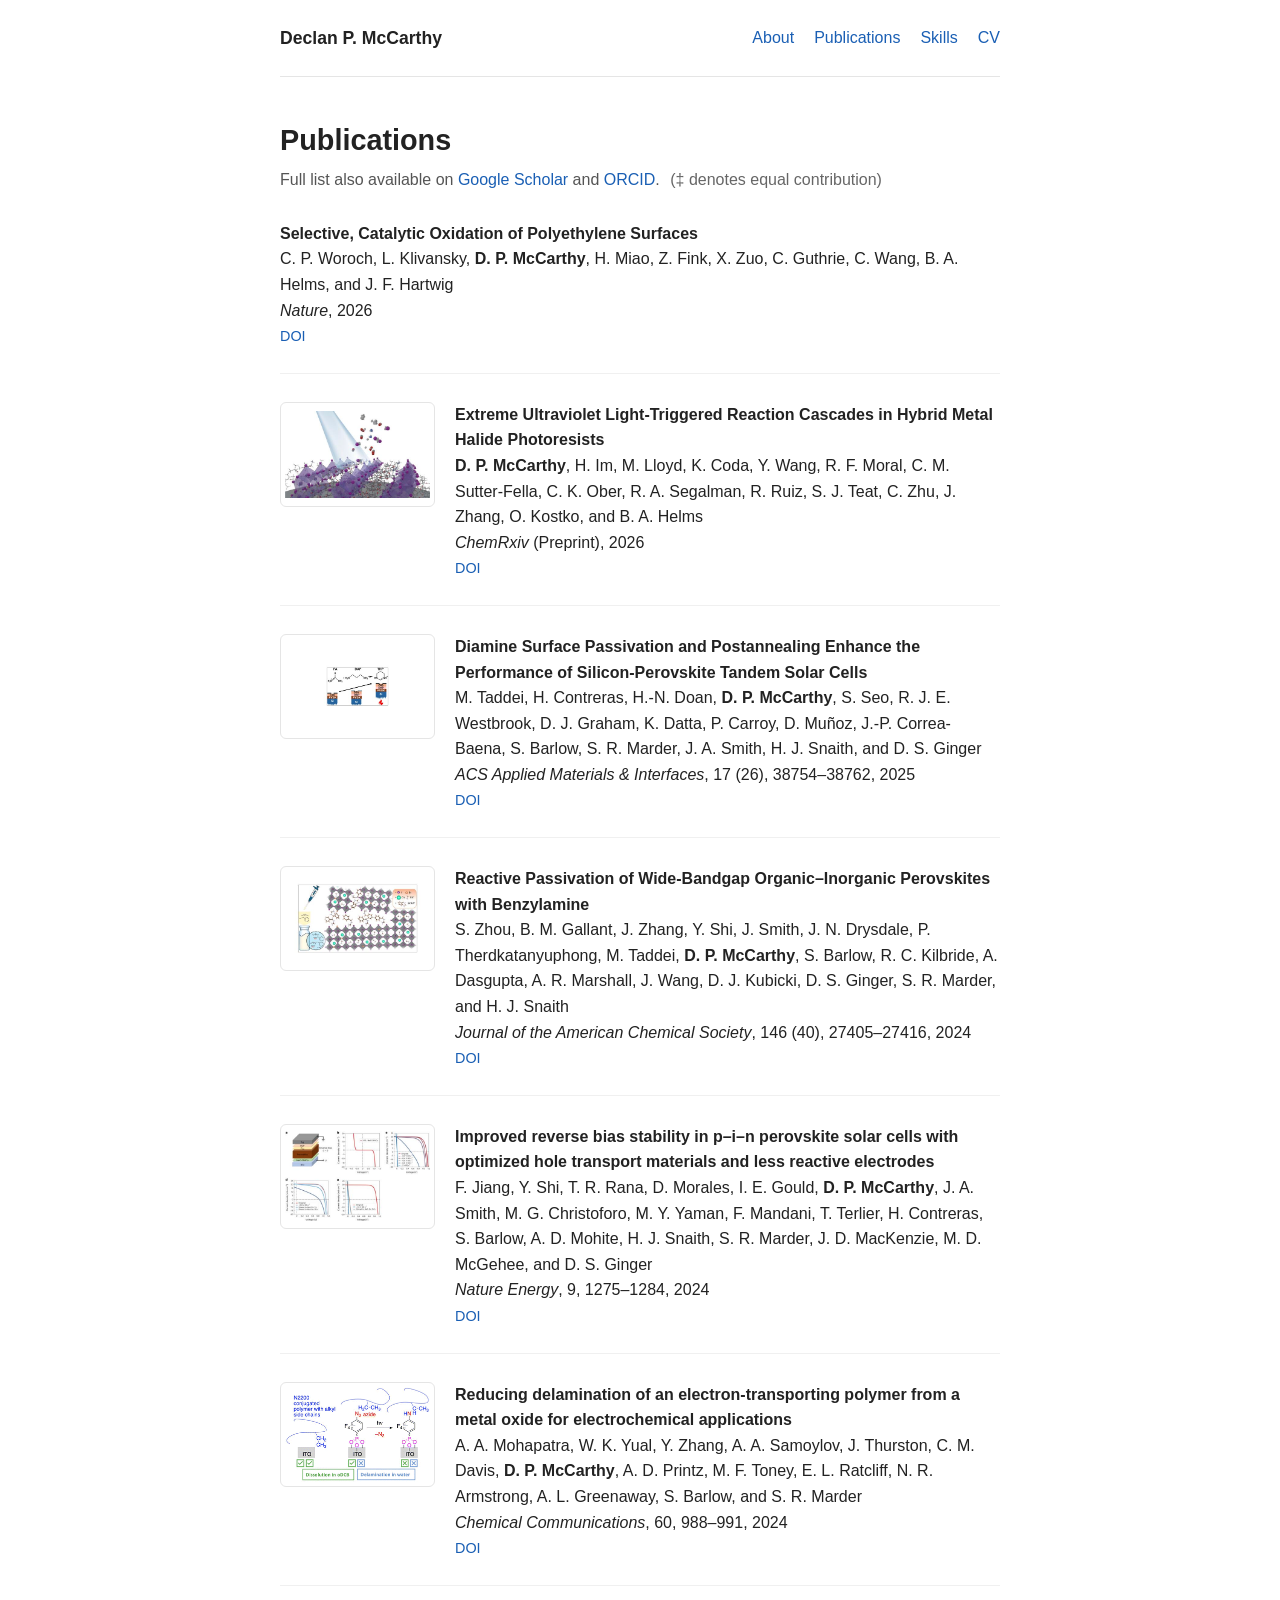
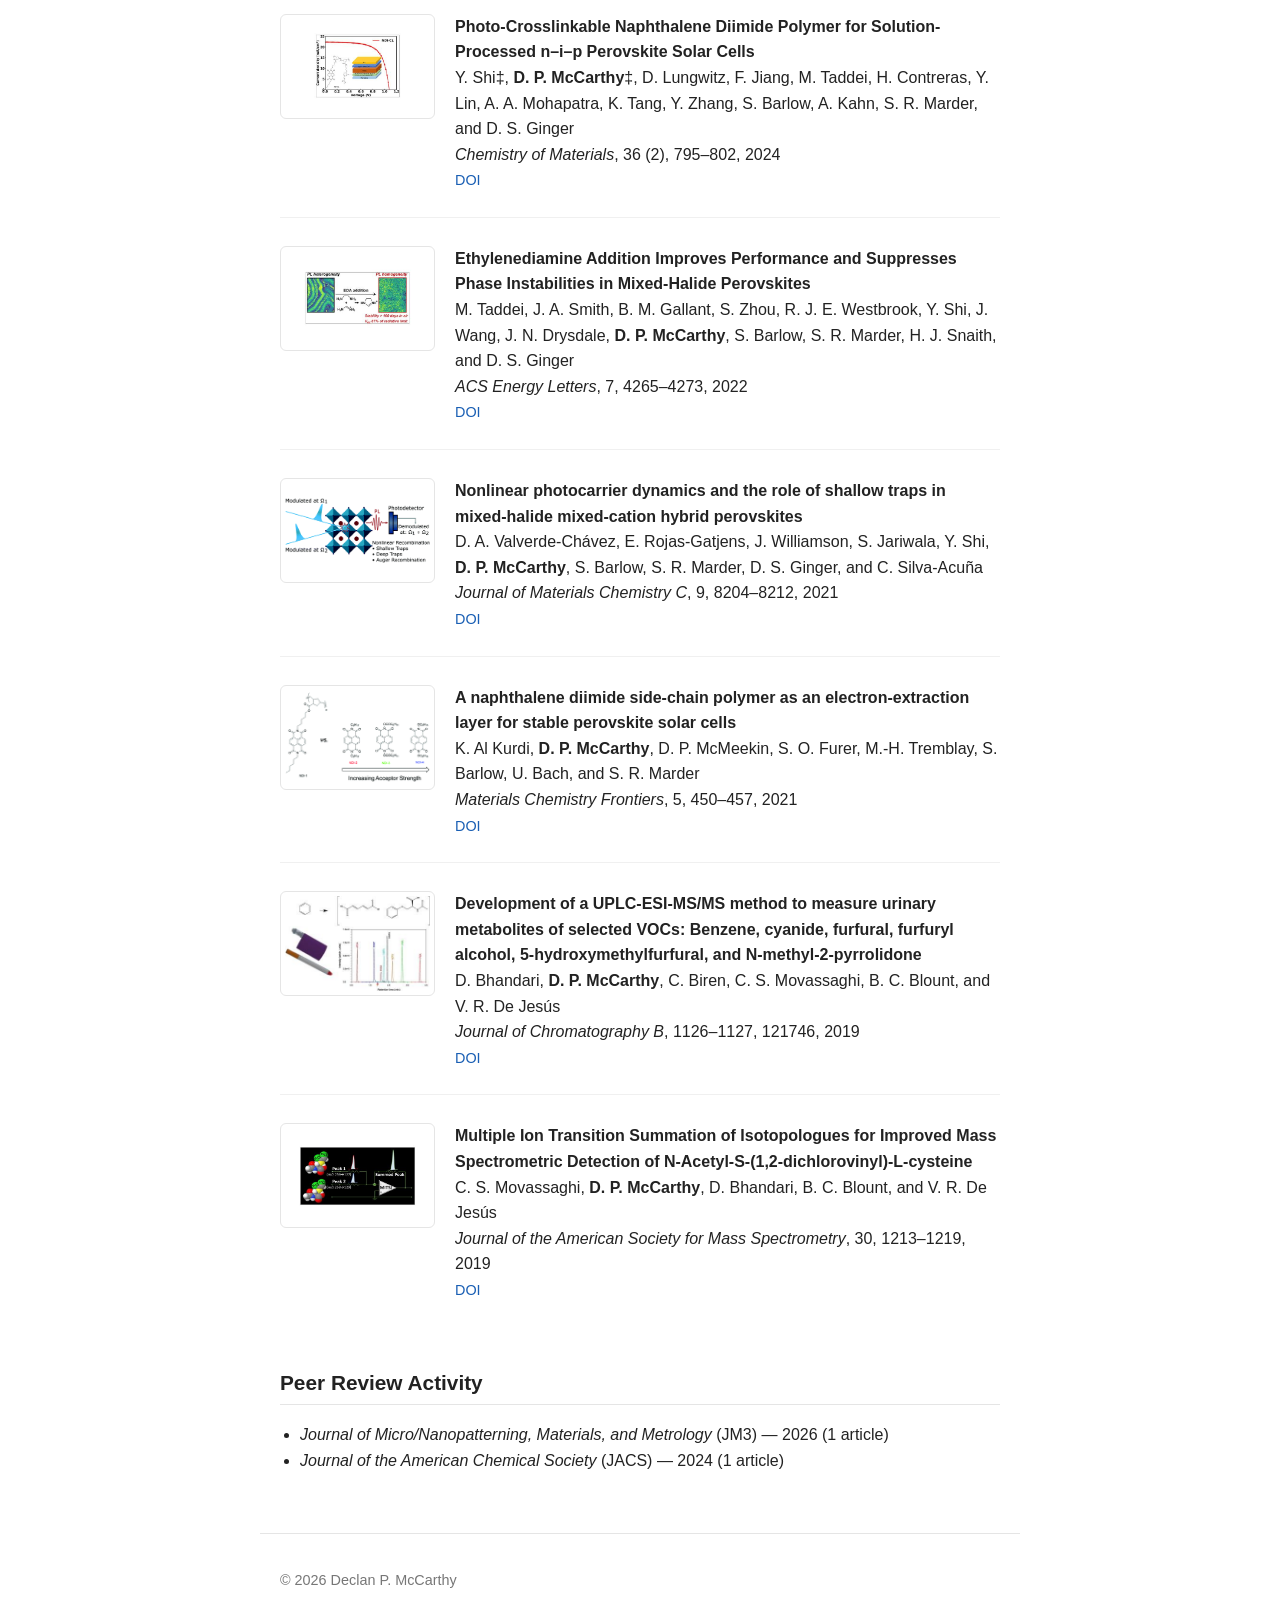
==== publications.html @ 2063ec50 "Add files via upload" ====
<!DOCTYPE html>
<html lang="en">
<head>
  <meta charset="UTF-8">
  <meta name="viewport" content="width=device-width, initial-scale=1.0">
  <title>Publications – Declan P. McCarthy</title>
  <meta name="description" content="Publications and peer-review activity of Declan P. McCarthy, PhD.">
  <link rel="canonical" href="https://declanpmccarthy.com/publications.html">
  <link rel="icon" href="favicon.svg" type="image/svg+xml">
  <meta property="og:type" content="website">
  <meta property="og:title" content="Publications – Declan P. McCarthy, PhD">
  <meta property="og:description" content="Publications and peer-review activity of Declan P. McCarthy, PhD.">
  <meta property="og:url" content="https://declanpmccarthy.com/publications.html">
  <meta property="og:image" content="https://declanpmccarthy.com/photo.jpg">
  <link rel="stylesheet" href="style.css">
</head>
<body>
  <header>
    <nav>
      <a href="index.html" class="site-name">Declan P. McCarthy</a>
      <ul>
        <li><a href="index.html">About</a></li>
        <li><a href="publications.html">Publications</a></li>
        <li><a href="skills.html">Skills</a></li>
        <li><a href="cv.pdf">CV</a></li>
      </ul>
    </nav>
  </header>

  <main>
    <h1 style="margin-top: 40px;">Publications</h1>
    <p class="tagline">
      Full list also available on
      <a href="https://scholar.google.com/citations?user=qD_bndUAAAAJ&hl=en">Google Scholar</a> and
      <a href="https://orcid.org/0000-0002-6381-3119">ORCID</a>.
      <span style="margin-left: 6px; color: #666;">(&ddagger; denotes equal contribution)</span>
    </p>

    <ul class="publications" id="publications-list" style="margin-top: 28px;">
      <li data-doi="10.1038/s41586-026-11255-3">
        <a href="https://doi.org/10.1038/s41586-026-11255-3" class="pub-toc-link" style="display: none;">
          <img src="images/toc-2026-nature.jpg" alt="TOC graphic for Selective, Catalytic Oxidation of Polyethylene Surfaces" class="pub-toc" onload="this.parentElement.style.display='block'" onerror="this.parentElement.style.display='none'">
        </a>
        <div class="pub-content">
          <span class="pub-title">Selective, Catalytic Oxidation of Polyethylene Surfaces</span><br>
          C. P. Woroch, L. Klivansky, <strong>D. P. McCarthy</strong>, H. Miao, Z. Fink, X. Zuo, C. Guthrie, C. Wang, B. A. Helms, and J. F. Hartwig<br>
          <span class="pub-venue">Nature</span>, 2026<br>
          <span class="pub-links">
            <a href="https://doi.org/10.1038/s41586-026-11255-3">DOI</a>
          </span>
        </div>
      </li>

      <li data-doi="10.26434/chemrxiv.15003505/v1">
        <a href="https://doi.org/10.26434/chemrxiv.15003505/v1" class="pub-toc-link">
          <img src="images/toc-2026-chemrxiv.jpg" alt="TOC graphic for Extreme Ultraviolet Light-Triggered Reaction Cascades in Hybrid Metal Halide Photoresists" class="pub-toc" onerror="this.parentElement.style.display='none'">
        </a>
        <div class="pub-content">
          <span class="pub-title">Extreme Ultraviolet Light-Triggered Reaction Cascades in Hybrid Metal Halide Photoresists</span><br>
          <strong>D. P. McCarthy</strong>, H. Im, M. Lloyd, K. Coda, Y. Wang, R. F. Moral, C. M. Sutter-Fella, C. K. Ober, R. A. Segalman, R. Ruiz, S. J. Teat, C. Zhu, J. Zhang, O. Kostko, and B. A. Helms<br>
          <span class="pub-venue">ChemRxiv</span> (Preprint), 2026<br>
          <span class="pub-links">
            <a href="https://doi.org/10.26434/chemrxiv.15003505/v1">DOI</a>
          </span>
        </div>
      </li>

      <li data-doi="10.1021/acsami.5c07722">
        <a href="https://doi.org/10.1021/acsami.5c07722" class="pub-toc-link">
          <img src="images/toc-2025-acsami.jpg" alt="TOC graphic for Diamine Surface Passivation and Postannealing Enhance the Performance of Silicon-Perovskite Tandem Solar Cells" class="pub-toc" onerror="this.parentElement.style.display='none'">
        </a>
        <div class="pub-content">
          <span class="pub-title">Diamine Surface Passivation and Postannealing Enhance the Performance of Silicon-Perovskite Tandem Solar Cells</span><br>
          M. Taddei, H. Contreras, H.-N. Doan, <strong>D. P. McCarthy</strong>, S. Seo, R. J. E. Westbrook, D. J. Graham, K. Datta, P. Carroy, D. Muñoz, J.-P. Correa-Baena, S. Barlow, S. R. Marder, J. A. Smith, H. J. Snaith, and D. S. Ginger<br>
          <span class="pub-venue">ACS Applied Materials &amp; Interfaces</span>, 17 (26), 38754–38762, 2025<br>
          <span class="pub-links">
            <a href="https://doi.org/10.1021/acsami.5c07722">DOI</a>
          </span>
        </div>
      </li>

      <li data-doi="10.1021/jacs.4c06659">
        <a href="https://doi.org/10.1021/jacs.4c06659" class="pub-toc-link">
          <img src="images/toc-2024-jacs.jpg" alt="TOC graphic for Reactive Passivation of Wide-Bandgap Organic–Inorganic Perovskites with Benzylamine" class="pub-toc" onerror="this.parentElement.style.display='none'">
        </a>
        <div class="pub-content">
          <span class="pub-title">Reactive Passivation of Wide-Bandgap Organic–Inorganic Perovskites with Benzylamine</span><br>
          S. Zhou, B. M. Gallant, J. Zhang, Y. Shi, J. Smith, J. N. Drysdale, P. Therdkatanyuphong, M. Taddei, <strong>D. P. McCarthy</strong>, S. Barlow, R. C. Kilbride, A. Dasgupta, A. R. Marshall, J. Wang, D. J. Kubicki, D. S. Ginger, S. R. Marder, and H. J. Snaith<br>
          <span class="pub-venue">Journal of the American Chemical Society</span>, 146 (40), 27405–27416, 2024<br>
          <span class="pub-links">
            <a href="https://doi.org/10.1021/jacs.4c06659">DOI</a>
          </span>
        </div>
      </li>

      <li data-doi="10.1038/s41560-024-01600-z">
        <a href="https://doi.org/10.1038/s41560-024-01600-z" class="pub-toc-link">
          <img src="images/toc-2024-natenergy.jpg" alt="TOC graphic for Improved reverse bias stability in p–i–n perovskite solar cells" class="pub-toc" onerror="this.parentElement.style.display='none'">
        </a>
        <div class="pub-content">
          <span class="pub-title">Improved reverse bias stability in p–i–n perovskite solar cells with optimized hole transport materials and less reactive electrodes</span><br>
          F. Jiang, Y. Shi, T. R. Rana, D. Morales, I. E. Gould, <strong>D. P. McCarthy</strong>, J. A. Smith, M. G. Christoforo, M. Y. Yaman, F. Mandani, T. Terlier, H. Contreras, S. Barlow, A. D. Mohite, H. J. Snaith, S. R. Marder, J. D. MacKenzie, M. D. McGehee, and D. S. Ginger<br>
          <span class="pub-venue">Nature Energy</span>, 9, 1275–1284, 2024<br>
          <span class="pub-links">
            <a href="https://doi.org/10.1038/s41560-024-01600-z">DOI</a>
          </span>
        </div>
      </li>

      <li data-doi="10.1039/d3cc05391a">
        <a href="https://doi.org/10.1039/D3CC05391A" class="pub-toc-link">
          <img src="images/toc-2024-chemcommun.gif" alt="TOC graphic for Reducing delamination of an electron-transporting polymer from a metal oxide" class="pub-toc" onerror="this.parentElement.style.display='none'">
        </a>
        <div class="pub-content">
          <span class="pub-title">Reducing delamination of an electron-transporting polymer from a metal oxide for electrochemical applications</span><br>
          A. A. Mohapatra, W. K. Yual, Y. Zhang, A. A. Samoylov, J. Thurston, C. M. Davis, <strong>D. P. McCarthy</strong>, A. D. Printz, M. F. Toney, E. L. Ratcliff, N. R. Armstrong, A. L. Greenaway, S. Barlow, and S. R. Marder<br>
          <span class="pub-venue">Chemical Communications</span>, 60, 988–991, 2024<br>
          <span class="pub-links">
            <a href="https://doi.org/10.1039/D3CC05391A">DOI</a>
          </span>
        </div>
      </li>

      <li data-doi="10.1021/acs.chemmater.3c02295">
        <a href="https://doi.org/10.1021/acs.chemmater.3c02295" class="pub-toc-link">
          <img src="images/toc-2024-chemmater.jpg" alt="TOC graphic for Photo-Crosslinkable Naphthalene Diimide Polymer for Solution-Processed n–i–p Perovskite Solar Cells" class="pub-toc" onerror="this.parentElement.style.display='none'">
        </a>
        <div class="pub-content">
          <span class="pub-title">Photo-Crosslinkable Naphthalene Diimide Polymer for Solution-Processed n–i–p Perovskite Solar Cells</span><br>
          Y. Shi&ddagger;, <strong>D. P. McCarthy</strong>&ddagger;, D. Lungwitz, F. Jiang, M. Taddei, H. Contreras, Y. Lin, A. A. Mohapatra, K. Tang, Y. Zhang, S. Barlow, A. Kahn, S. R. Marder, and D. S. Ginger<br>
          <span class="pub-venue">Chemistry of Materials</span>, 36 (2), 795–802, 2024<br>
          <span class="pub-links">
            <a href="https://doi.org/10.1021/acs.chemmater.3c02295">DOI</a>
          </span>
        </div>
      </li>

      <li data-doi="10.1021/acsenergylett.2c01998">
        <a href="https://doi.org/10.1021/acsenergylett.2c01998" class="pub-toc-link">
          <img src="images/toc-2022-acsenergylett.jpg" alt="TOC graphic for Ethylenediamine Addition Improves Performance and Suppresses Phase Instabilities in Mixed-Halide Perovskites" class="pub-toc" onerror="this.parentElement.style.display='none'">
        </a>
        <div class="pub-content">
          <span class="pub-title">Ethylenediamine Addition Improves Performance and Suppresses Phase Instabilities in Mixed-Halide Perovskites</span><br>
          M. Taddei, J. A. Smith, B. M. Gallant, S. Zhou, R. J. E. Westbrook, Y. Shi, J. Wang, J. N. Drysdale, <strong>D. P. McCarthy</strong>, S. Barlow, S. R. Marder, H. J. Snaith, and D. S. Ginger<br>
          <span class="pub-venue">ACS Energy Letters</span>, 7, 4265–4273, 2022<br>
          <span class="pub-links">
            <a href="https://doi.org/10.1021/acsenergylett.2c01998">DOI</a>
          </span>
        </div>
      </li>

      <li data-doi="10.1039/d1tc01492g">
        <a href="https://doi.org/10.1039/D1TC01492G" class="pub-toc-link">
          <img src="images/toc-2021-jmcc.gif" alt="TOC graphic for Nonlinear photocarrier dynamics and the role of shallow traps in mixed-halide mixed-cation hybrid perovskites" class="pub-toc" onerror="this.parentElement.style.display='none'">
        </a>
        <div class="pub-content">
          <span class="pub-title">Nonlinear photocarrier dynamics and the role of shallow traps in mixed-halide mixed-cation hybrid perovskites</span><br>
          D. A. Valverde-Chávez, E. Rojas-Gatjens, J. Williamson, S. Jariwala, Y. Shi, <strong>D. P. McCarthy</strong>, S. Barlow, S. R. Marder, D. S. Ginger, and C. Silva-Acuña<br>
          <span class="pub-venue">Journal of Materials Chemistry C</span>, 9, 8204–8212, 2021<br>
          <span class="pub-links">
            <a href="https://doi.org/10.1039/D1TC01492G">DOI</a>
          </span>
        </div>
      </li>

      <li data-doi="10.1039/d0qm00685h">
        <a href="https://doi.org/10.1039/D0QM00685H" class="pub-toc-link">
          <img src="images/toc-2021-mcf.gif" alt="TOC graphic for A naphthalene diimide side-chain polymer as an electron-extraction layer for stable perovskite solar cells" class="pub-toc" onerror="this.parentElement.style.display='none'">
        </a>
        <div class="pub-content">
          <span class="pub-title">A naphthalene diimide side-chain polymer as an electron-extraction layer for stable perovskite solar cells</span><br>
          K. Al Kurdi, <strong>D. P. McCarthy</strong>, D. P. McMeekin, S. O. Furer, M.-H. Tremblay, S. Barlow, U. Bach, and S. R. Marder<br>
          <span class="pub-venue">Materials Chemistry Frontiers</span>, 5, 450–457, 2021<br>
          <span class="pub-links">
            <a href="https://doi.org/10.1039/D0QM00685H">DOI</a>
          </span>
        </div>
      </li>

      <li data-doi="10.1016/j.jchromb.2019.121746">
        <a href="https://doi.org/10.1016/j.jchromb.2019.121746" class="pub-toc-link">
          <img src="images/toc-2019-jchromb.jpg" alt="TOC graphic for Development of a UPLC-ESI-MS/MS method to measure urinary metabolites of selected VOCs" class="pub-toc" onerror="this.parentElement.style.display='none'">
        </a>
        <div class="pub-content">
          <span class="pub-title">Development of a UPLC-ESI-MS/MS method to measure urinary metabolites of selected VOCs: Benzene, cyanide, furfural, furfuryl alcohol, 5-hydroxymethylfurfural, and N-methyl-2-pyrrolidone</span><br>
          D. Bhandari, <strong>D. P. McCarthy</strong>, C. Biren, C. S. Movassaghi, B. C. Blount, and V. R. De Jesús<br>
          <span class="pub-venue">Journal of Chromatography B</span>, 1126–1127, 121746, 2019<br>
          <span class="pub-links">
            <a href="https://doi.org/10.1016/j.jchromb.2019.121746">DOI</a>
          </span>
        </div>
      </li>

      <li data-doi="10.1007/s13361-019-02169-8">
        <a href="https://doi.org/10.1007/s13361-019-02169-8" class="pub-toc-link">
          <img src="images/toc-2019-jasms.jpg" alt="TOC graphic for Multiple Ion Transition Summation of Isotopologues" class="pub-toc" onerror="this.parentElement.style.display='none'">
        </a>
        <div class="pub-content">
          <span class="pub-title">Multiple Ion Transition Summation of Isotopologues for Improved Mass Spectrometric Detection of N-Acetyl-S-(1,2-dichlorovinyl)-L-cysteine</span><br>
          C. S. Movassaghi, <strong>D. P. McCarthy</strong>, D. Bhandari, B. C. Blount, and V. R. De Jesús<br>
          <span class="pub-venue">Journal of the American Society for Mass Spectrometry</span>, 30, 1213–1219, 2019<br>
          <span class="pub-links">
            <a href="https://doi.org/10.1007/s13361-019-02169-8">DOI</a>
          </span>
        </div>
      </li>
    </ul>

    <h2>Peer Review Activity</h2>
    <ul style="padding-left: 20px; margin-top: 12px;">
      <li><em>Journal of Micro/Nanopatterning, Materials, and Metrology</em> (JM3) — 2026 (1 article)</li>
      <li><em>Journal of the American Chemical Society</em> (JACS) — 2024 (1 article)</li>
    </ul>
  </main>

  <footer>
    <p>© 2026 Declan P. McCarthy</p>
  </footer>

  <!--
    Automatic ORCID / OpenAlex Sync:
    Google Scholar blocks browser JavaScript (CORS), but OpenAlex and ORCID
    provide free, public JSON APIs keyed by your ORCID (0000-0002-6381-3119).
    This script keeps your curated list + TOC images above and automatically
    prepends any brand-new publications added to your ORCID/OpenAlex record.
  -->
  <script>
    (async function syncNewPublicationsFromORCID() {
      const orcid = "0000-0002-6381-3119";
      const listEl = document.getElementById("publications-list");
      if (!listEl) return;

      const existingDois = new Set(
        Array.from(listEl.querySelectorAll("li[data-doi]"))
          .map(li => li.getAttribute("data-doi").toLowerCase().trim())
      );
      const existingTitles = new Set(
        Array.from(listEl.querySelectorAll(".pub-title"))
          .map(el => el.textContent.toLowerCase().replace(/[^a-z0-9]/g, ""))
      );

      const excludedDois = new Set([
        "10.2172/1895157",
        "10.2172/1910043",
        "10.48550/arxiv.2411.18756",
        "10.48550/arxiv.2308.08084",
        "10.29363/nanoge.iperop.2024.039",
        "10.1007/s13361-019-02239-x",
        "10.26434/chemrxiv.15004089/v1",
        "10.26434/chemrxiv.15004089"
      ]);

      try {
        const res = await fetch(
          `https://api.openalex.org/works?filter=author.orcid:${orcid}&sort=publication_year:desc&per-page=50`
        );
        if (!res.ok) return;
        const data = await res.json();
        if (!data.results) return;

        const newItems = [];
        for (const work of data.results) {
          const year = work.publication_year || 0;
          const workType = (work.type || "").toLowerCase();
          const rawDoi = work.doi ? work.doi.replace(/^https?:\/\/doi\.org\//i, "").toLowerCase().trim() : "";
          const rawTitle = (work.title || "").trim();
          const normTitle = rawTitle.toLowerCase().replace(/[^a-z0-9]/g, "");
          if (!normTitle) continue;

          // Only include peer-reviewed journal articles (or brand-new 2026+ preprints)
          if (workType !== "article" && !(workType === "preprint" && year >= 2026)) {
            continue;
          }

          // Exclude OSTI technical reports (10.2172/*), conference abstracts, errata, and known duplicates
          if (
            (rawDoi && (
              existingDois.has(rawDoi) ||
              excludedDois.has(rawDoi) ||
              rawDoi.startsWith("10.2172/") ||
              rawDoi.startsWith("10.29363/")
            )) ||
            /^correction to:/i.test(rawTitle) ||
            existingTitles.has(normTitle)
          ) {
            continue;
          }

          // Skip preprints/duplicates whose title words significantly overlap an existing entry
          const words = rawTitle.toLowerCase().replace(/[^a-z0-9\s]/g, " ").split(/\s+/).filter(w => w.length > 3);
          let duplicateTitle = false;
          for (const t of existingTitles) {
            if (t.length > 20 && (normTitle.includes(t) || t.includes(normTitle))) {
              duplicateTitle = true;
              break;
            }
            if (words.length >= 4) {
              const matchCount = words.filter(w => t.includes(w)).length;
              if (matchCount / words.length >= 0.75) {
                duplicateTitle = true;
                break;
              }
            }
          }
          if (duplicateTitle) continue;

          existingTitles.add(normTitle);
          if (rawDoi) existingDois.add(rawDoi);

          const authors = (work.authorships || []).map(a => {
            const name = (a.author && a.author.display_name) || "";
            if (/mccarthy/i.test(name)) {
              return `<strong>D. P. McCarthy</strong>`;
            }
            return name;
          }).join(", ");

          const venue =
            (work.primary_location && work.primary_location.source && work.primary_location.source.display_name) ||
            "Preprint / Article";
          const doiUrl = work.doi || (rawDoi ? `https://doi.org/${rawDoi}` : "");

          const li = document.createElement("li");
          if (rawDoi) li.setAttribute("data-doi", rawDoi);
          li.innerHTML = `
            <div class="pub-content">
              <span class="pub-title">${rawTitle}</span><br>
              ${authors ? authors + "<br>" : ""}
              <span class="pub-venue">${venue}</span>${year ? ", " + year : ""}<br>
              ${doiUrl ? `<span class="pub-links"><a href="${doiUrl}">DOI</a></span>` : ""}
            </div>
          `;
          newItems.push(li);
        }

        for (let i = newItems.length - 1; i >= 0; i--) {
          listEl.prepend(newItems[i]);
        }
      } catch (err) {
        // Fail silently and keep static list if offline
      }
    })();
  </script>
</body>
</html>
---- style.css ----
* {
  box-sizing: border-box;
}

body {
  margin: 0;
  font-family: -apple-system, BlinkMacSystemFont, "Segoe UI", Roboto, Helvetica, Arial, sans-serif;
  line-height: 1.6;
  color: #222;
  background: #fff;
}

header, main, footer {
  max-width: 760px;
  margin: 0 auto;
  padding: 0 20px;
}

nav {
  display: flex;
  justify-content: space-between;
  align-items: center;
  flex-wrap: wrap;
  padding: 24px 0;
  border-bottom: 1px solid #e5e5e5;
}

nav ul {
  list-style: none;
  margin: 0;
  padding: 0;
  display: flex;
  gap: 20px;
}

a {
  color: #1a5fb4;
  text-decoration: none;
}

a:hover {
  text-decoration: underline;
}

.site-name {
  font-weight: 600;
  font-size: 1.1rem;
  color: #222;
}

.intro {
  display: flex;
  gap: 32px;
  align-items: flex-start;
  margin: 40px 0;
}

.headshot {
  width: 180px;
  height: 180px;
  object-fit: cover;
  object-position: center center;
  border-radius: 50%;
  flex-shrink: 0;
}

h1 {
  margin: 0 0 4px;
  font-size: 1.8rem;
}

h2 {
  margin-top: 40px;
  font-size: 1.3rem;
  border-bottom: 1px solid #e5e5e5;
  padding-bottom: 4px;
}

.tagline {
  margin-top: 0;
  color: #555;
}

/* Publications list with optional TOC graphic on the left */
.publications {
  padding-left: 0;
  list-style: none;
}

.publications li {
  display: flex;
  gap: 20px;
  align-items: flex-start;
  margin-bottom: 28px;
  padding-bottom: 24px;
  border-bottom: 1px solid #f0f0f0;
}

.publications li:last-child {
  border-bottom: none;
}

.pub-toc-link {
  flex-shrink: 0;
  display: block;
}

.pub-toc {
  width: 155px;
  height: 105px;
  object-fit: contain;
  background: #fff;
  border: 1px solid #e5e5e5;
  border-radius: 6px;
  padding: 4px;
  display: block;
  transition: border-color 0.15s ease, box-shadow 0.15s ease;
}

.pub-toc-link:hover .pub-toc {
  border-color: #1a5fb4;
  box-shadow: 0 2px 8px rgba(26, 95, 180, 0.12);
}

.pub-content {
  flex: 1;
  min-width: 0;
}

.pub-title {
  font-weight: 600;
}

.pub-venue {
  font-style: italic;
}

.pub-links a {
  font-size: 0.9rem;
  margin-right: 10px;
}

/* Skills & Instruments grid and cards */
.skills-intro {
  color: #555;
  margin-bottom: 28px;
}

.skills-grid {
  display: grid;
  grid-template-columns: repeat(auto-fill, minmax(320px, 1fr));
  gap: 20px;
  margin-top: 24px;
}

.skill-card {
  border: 1px solid #e5e5e5;
  border-radius: 8px;
  padding: 18px 20px;
  background: #fafafa;
}

.skill-card h3 {
  margin: 0 0 10px;
  font-size: 1.05rem;
  color: #1a5fb4;
}

.skill-tags {
  display: flex;
  flex-wrap: wrap;
  gap: 6px;
  list-style: none;
  padding: 0;
  margin: 0;
}

.skill-tags li {
  background: #fff;
  border: 1px solid #ddd;
  border-radius: 4px;
  padding: 3px 9px;
  font-size: 0.88rem;
  color: #333;
}

footer {
  margin-top: 60px;
  padding-top: 20px;
  padding-bottom: 40px;
  border-top: 1px solid #e5e5e5;
  color: #777;
  font-size: 0.9rem;
}

@media (max-width: 600px) {
  .intro {
    flex-direction: column;
    align-items: center;
    text-align: center;
  }

  .publications li {
    flex-direction: column;
    gap: 12px;
  }

  .pub-toc {
    width: 100%;
    max-width: 240px;
    height: auto;
  }
}
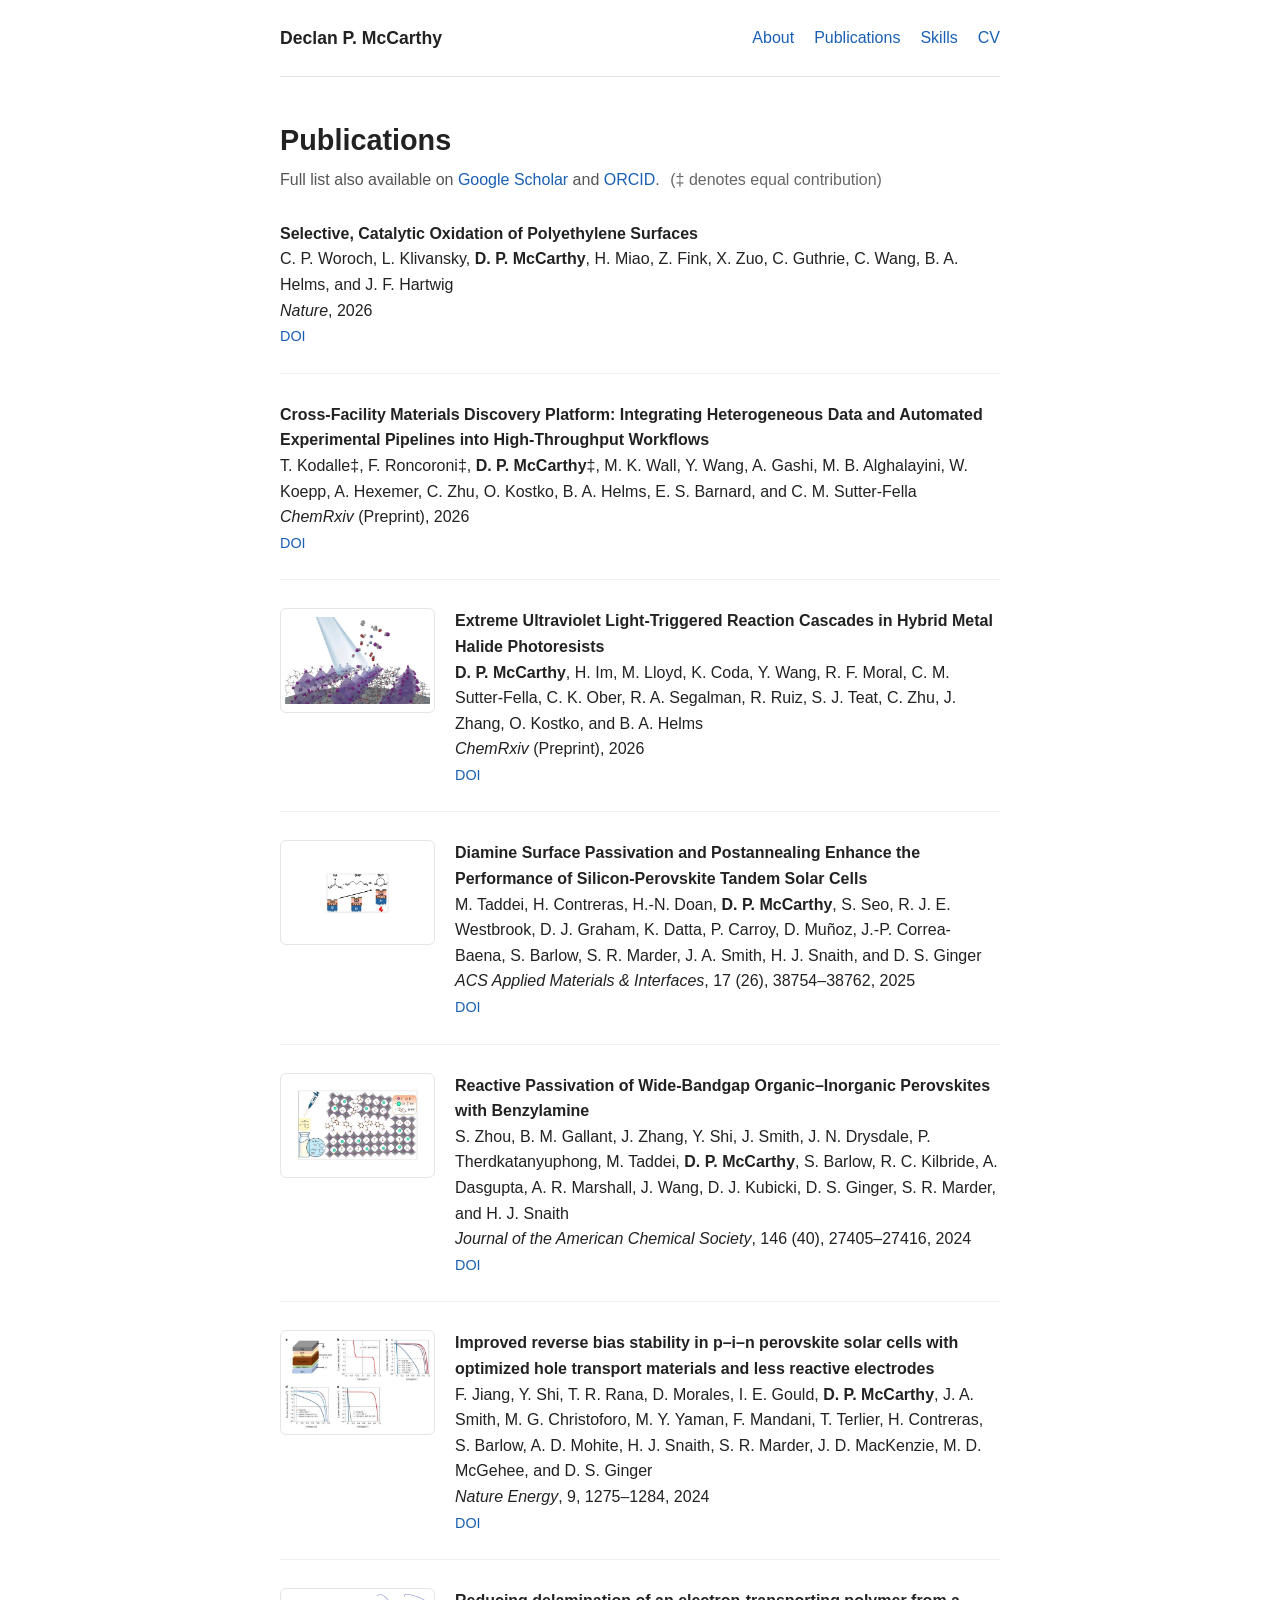
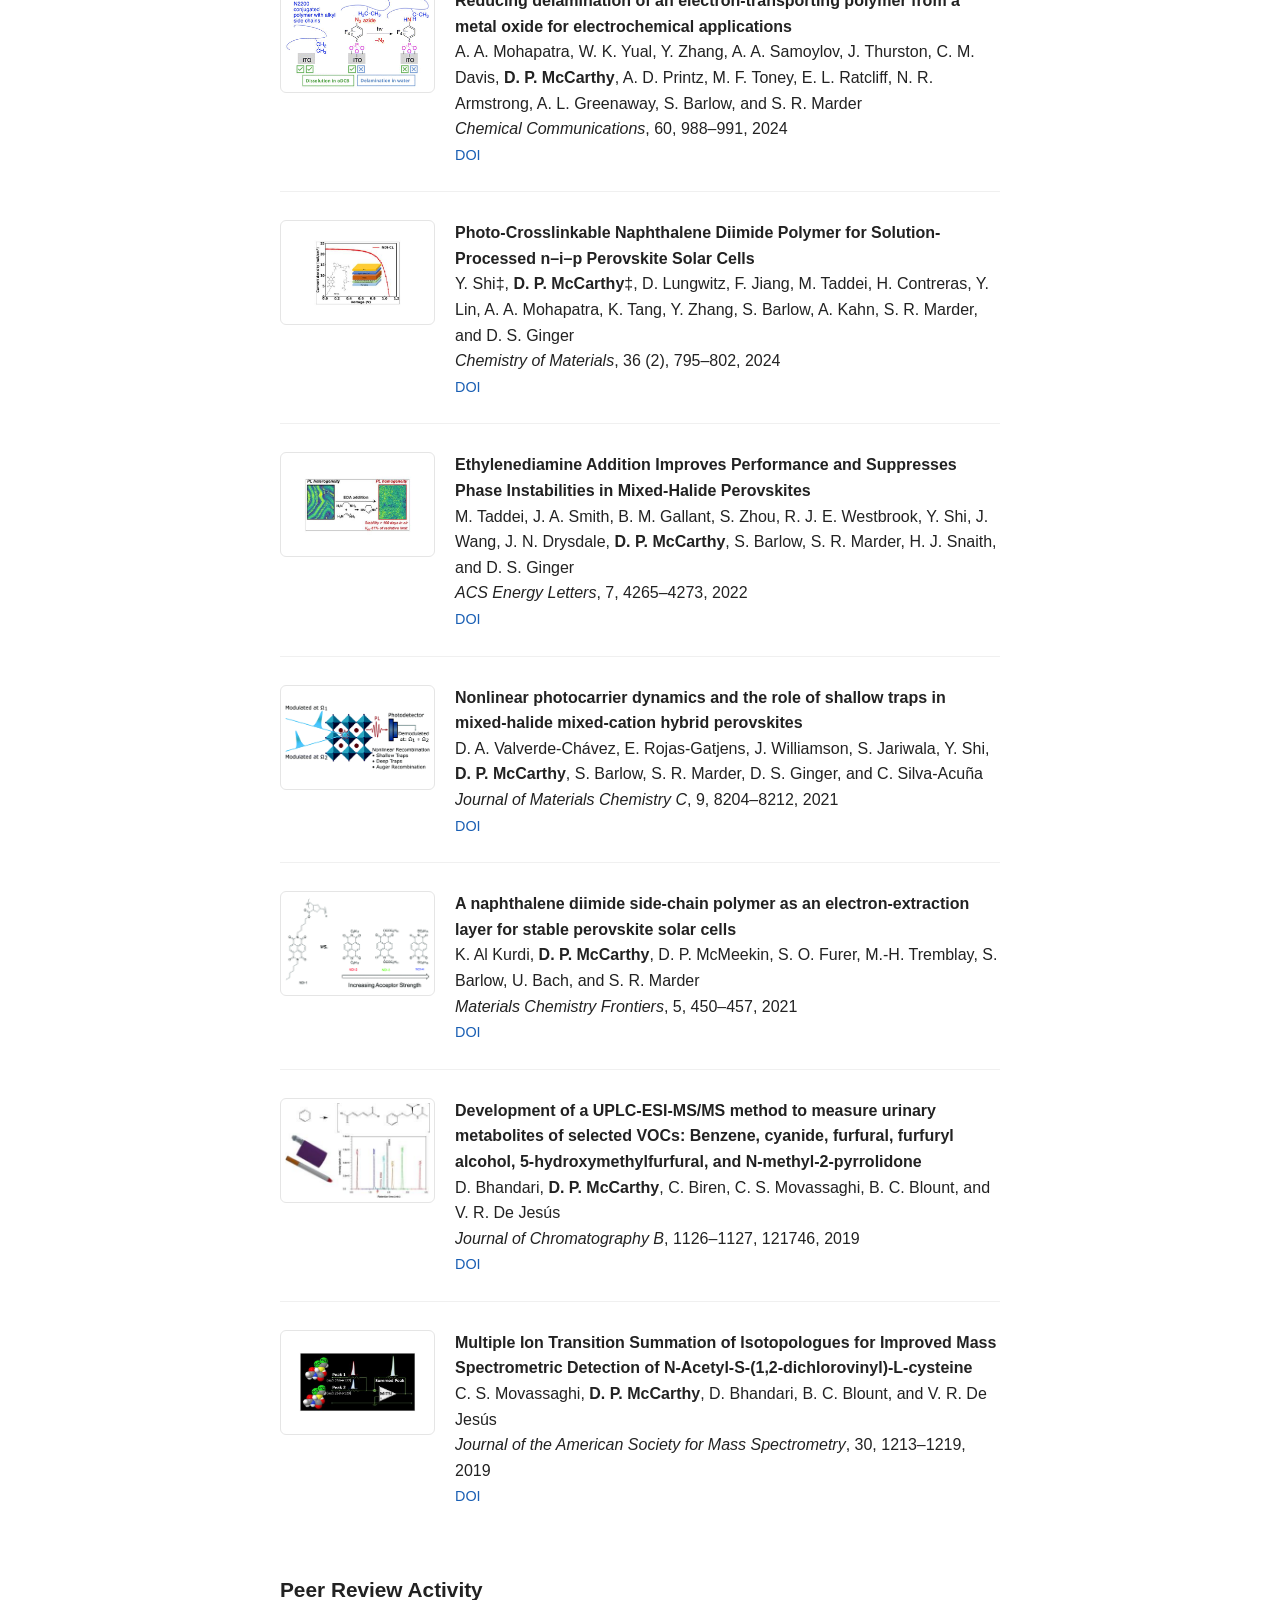
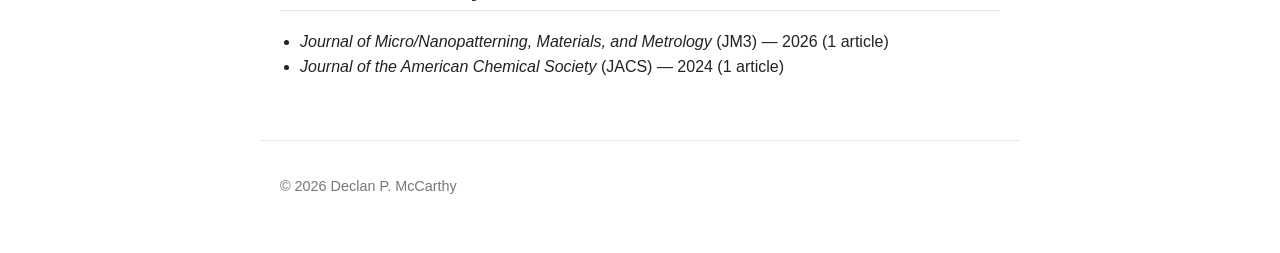
==== commit 93fd2ede: "Add files via upload" ====
--- a/publications.html
+++ b/publications.html
@@ -51,6 +51,17 @@
         </div>
       </li>
 
+      <li data-doi="10.26434/chemrxiv.15012421/v1">
+        <div class="pub-content">
+          <span class="pub-title">Cross-Facility Materials Discovery Platform: Integrating Heterogeneous Data and Automated Experimental Pipelines into High-Throughput Workflows</span><br>
+          T. Kodalle&ddagger;, F. Roncoroni&ddagger;, <strong>D. P. McCarthy</strong>&ddagger;, M. K. Wall, Y. Wang, A. Gashi, M. B. Alghalayini, W. Koepp, A. Hexemer, C. Zhu, O. Kostko, B. A. Helms, E. S. Barnard, and C. M. Sutter-Fella<br>
+          <span class="pub-venue">ChemRxiv</span> (Preprint), 2026<br>
+          <span class="pub-links">
+            <a href="https://doi.org/10.26434/chemrxiv.15012421/v1">DOI</a>
+          </span>
+        </div>
+      </li>
+
       <li data-doi="10.26434/chemrxiv.15003505/v1">
         <a href="https://doi.org/10.26434/chemrxiv.15003505/v1" class="pub-toc-link">
           <img src="images/toc-2026-chemrxiv.jpg" alt="TOC graphic for Extreme Ultraviolet Light-Triggered Reaction Cascades in Hybrid Metal Halide Photoresists" class="pub-toc" onerror="this.parentElement.style.display='none'">
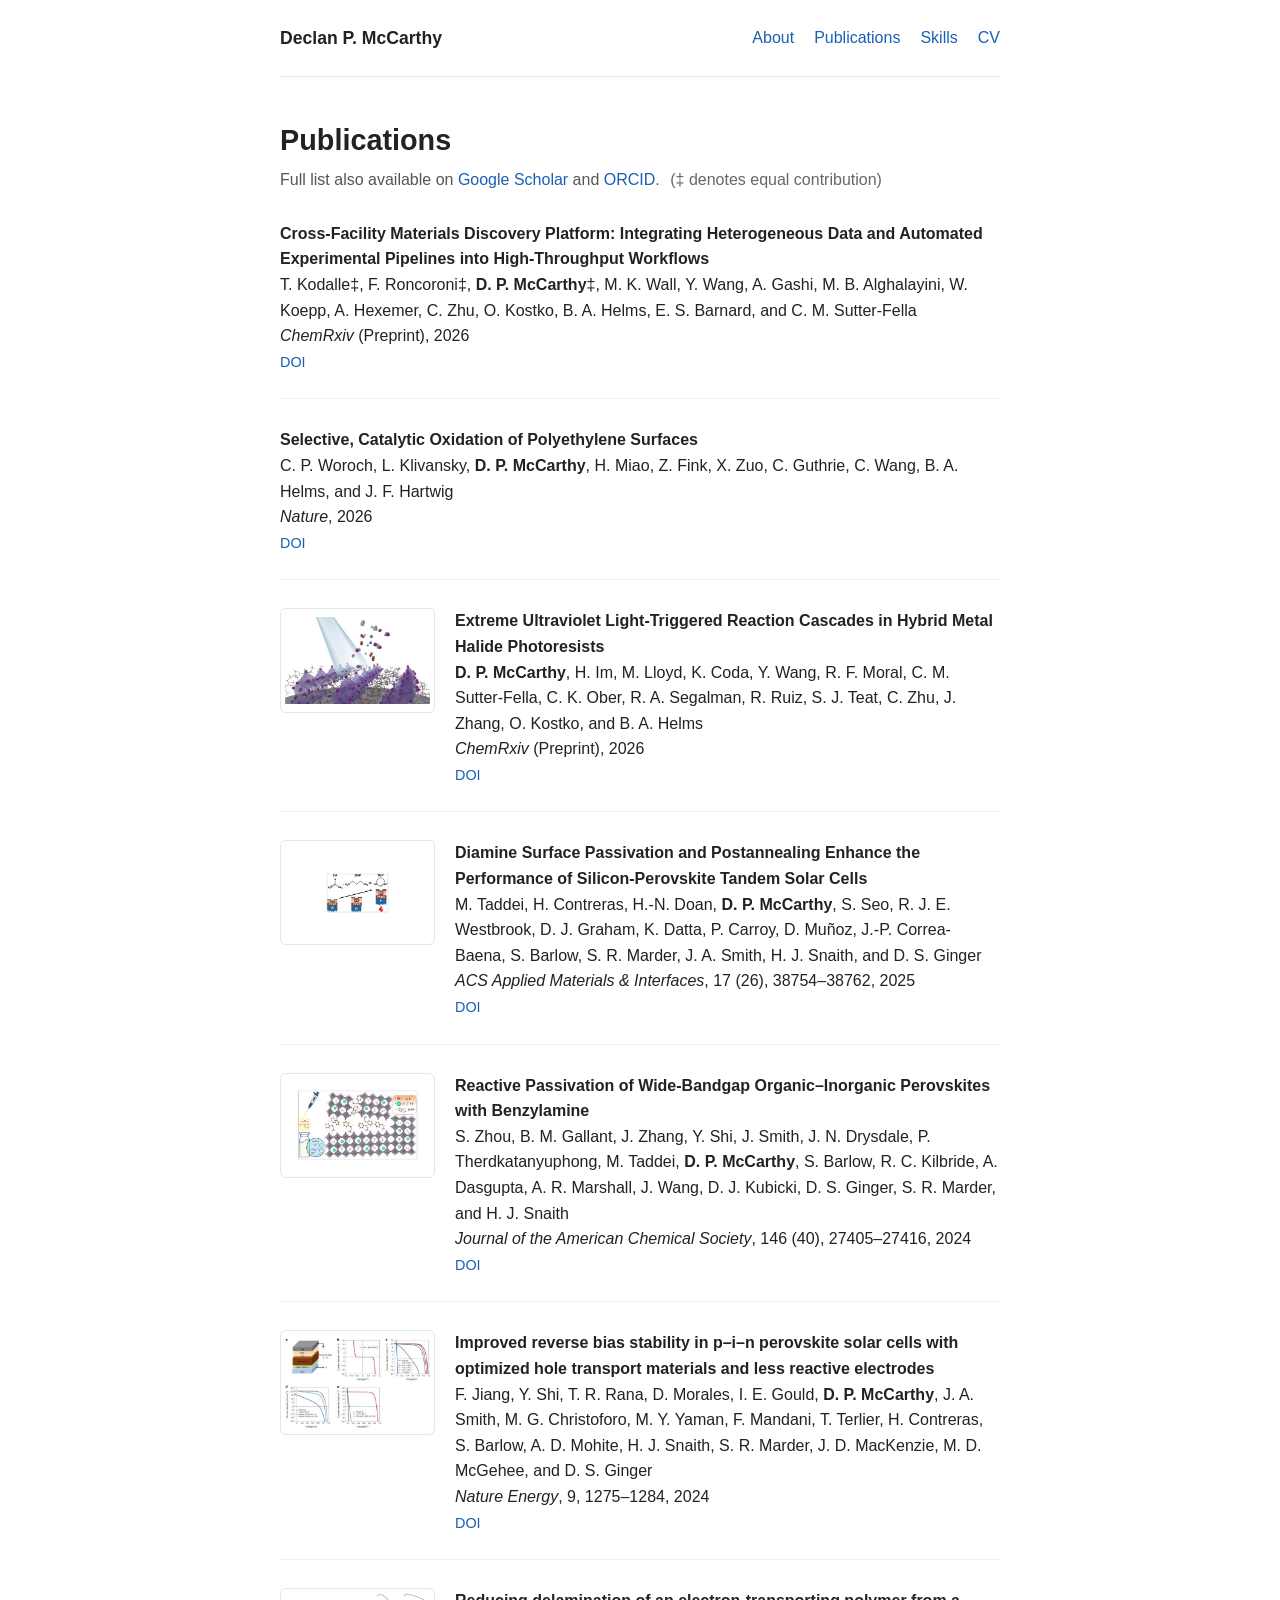
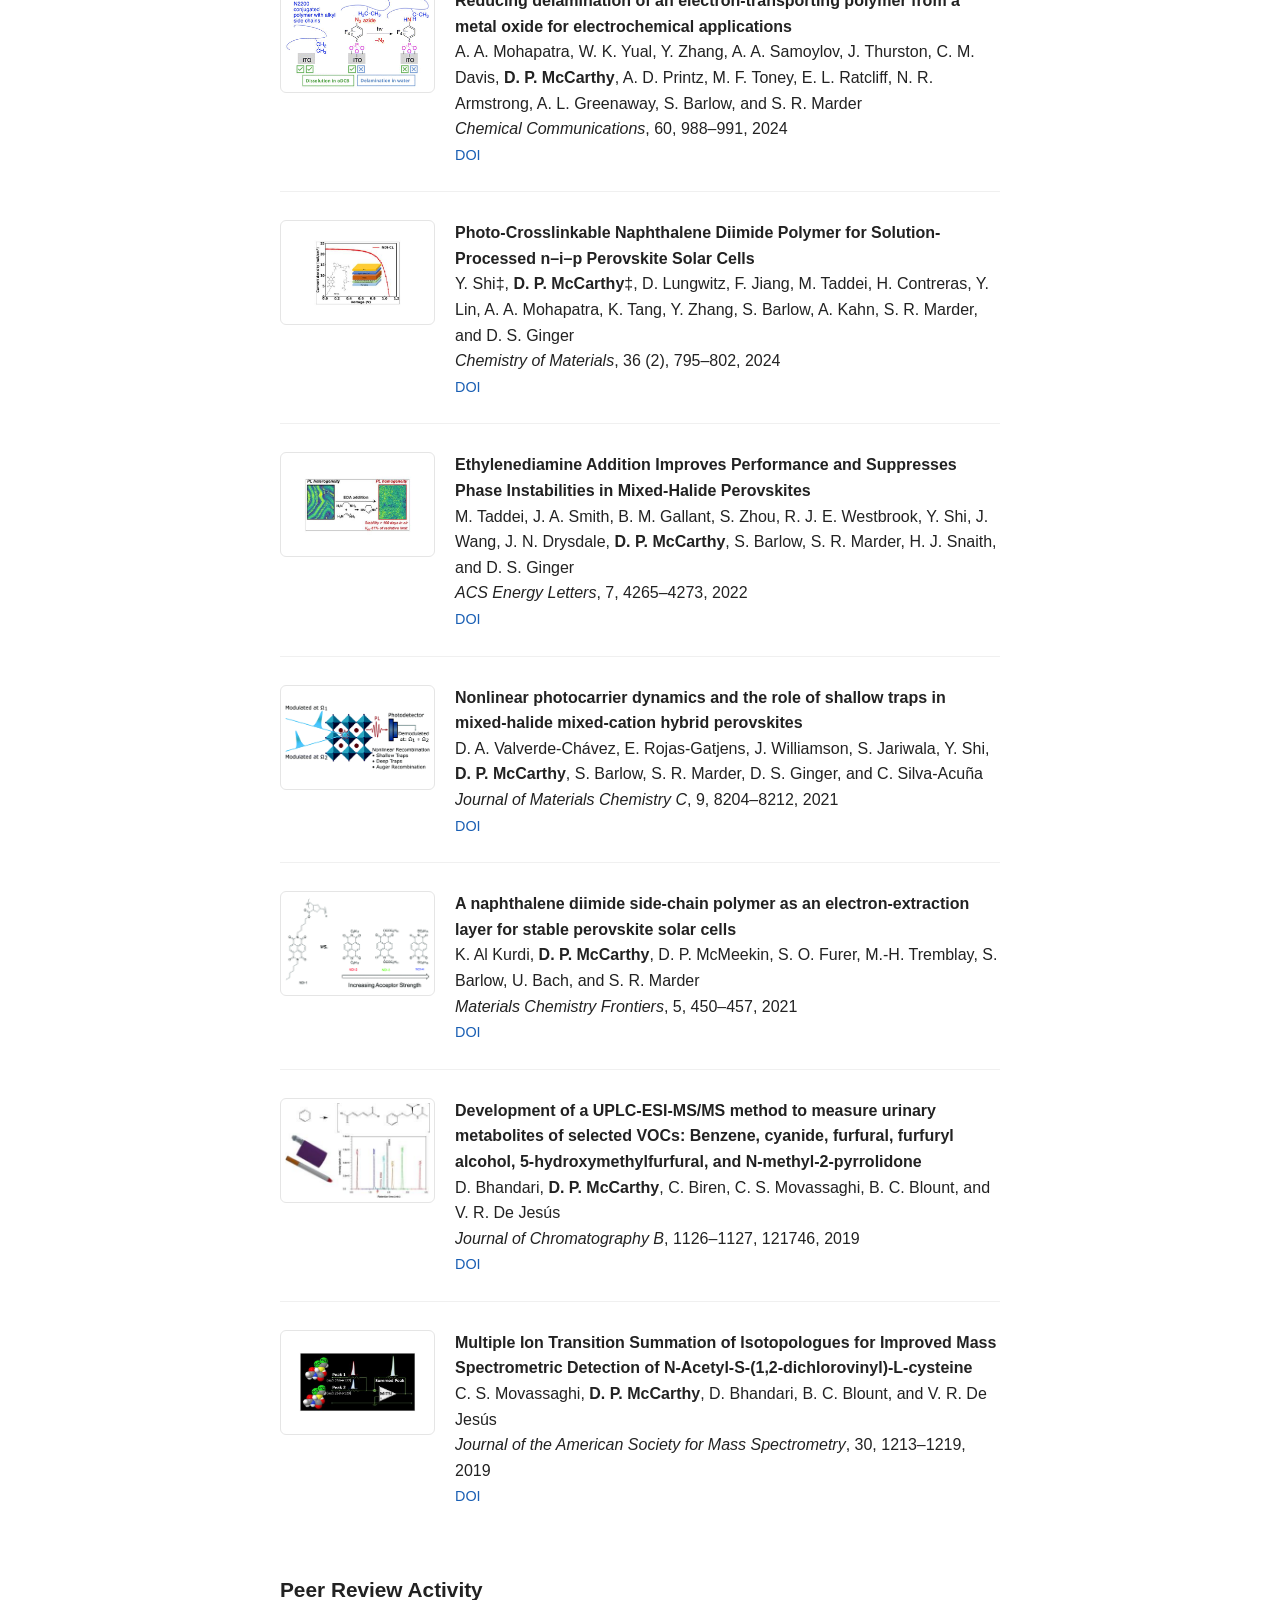
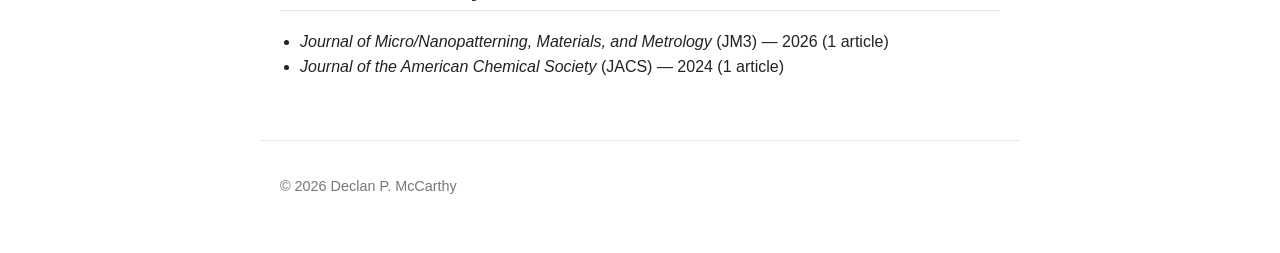
==== commit 8ef8f6f5: "Add files via upload" ====
--- a/publications.html
+++ b/publications.html
@@ -37,6 +37,17 @@
     </p>
 
     <ul class="publications" id="publications-list" style="margin-top: 28px;">
+      <li data-doi="10.26434/chemrxiv.15012421/v1">
+        <div class="pub-content">
+          <span class="pub-title">Cross-Facility Materials Discovery Platform: Integrating Heterogeneous Data and Automated Experimental Pipelines into High-Throughput Workflows</span><br>
+          T. Kodalle&ddagger;, F. Roncoroni&ddagger;, <strong>D. P. McCarthy</strong>&ddagger;, M. K. Wall, Y. Wang, A. Gashi, M. B. Alghalayini, W. Koepp, A. Hexemer, C. Zhu, O. Kostko, B. A. Helms, E. S. Barnard, and C. M. Sutter-Fella<br>
+          <span class="pub-venue">ChemRxiv</span> (Preprint), 2026<br>
+          <span class="pub-links">
+            <a href="https://doi.org/10.26434/chemrxiv.15012421/v1">DOI</a>
+          </span>
+        </div>
+      </li>
+
       <li data-doi="10.1038/s41586-026-11255-3">
         <a href="https://doi.org/10.1038/s41586-026-11255-3" class="pub-toc-link" style="display: none;">
           <img src="images/toc-2026-nature.jpg" alt="TOC graphic for Selective, Catalytic Oxidation of Polyethylene Surfaces" class="pub-toc" onload="this.parentElement.style.display='block'" onerror="this.parentElement.style.display='none'">
@@ -47,17 +58,6 @@
           <span class="pub-venue">Nature</span>, 2026<br>
           <span class="pub-links">
             <a href="https://doi.org/10.1038/s41586-026-11255-3">DOI</a>
-          </span>
-        </div>
-      </li>
-
-      <li data-doi="10.26434/chemrxiv.15012421/v1">
-        <div class="pub-content">
-          <span class="pub-title">Cross-Facility Materials Discovery Platform: Integrating Heterogeneous Data and Automated Experimental Pipelines into High-Throughput Workflows</span><br>
-          T. Kodalle&ddagger;, F. Roncoroni&ddagger;, <strong>D. P. McCarthy</strong>&ddagger;, M. K. Wall, Y. Wang, A. Gashi, M. B. Alghalayini, W. Koepp, A. Hexemer, C. Zhu, O. Kostko, B. A. Helms, E. S. Barnard, and C. M. Sutter-Fella<br>
-          <span class="pub-venue">ChemRxiv</span> (Preprint), 2026<br>
-          <span class="pub-links">
-            <a href="https://doi.org/10.26434/chemrxiv.15012421/v1">DOI</a>
           </span>
         </div>
       </li>
